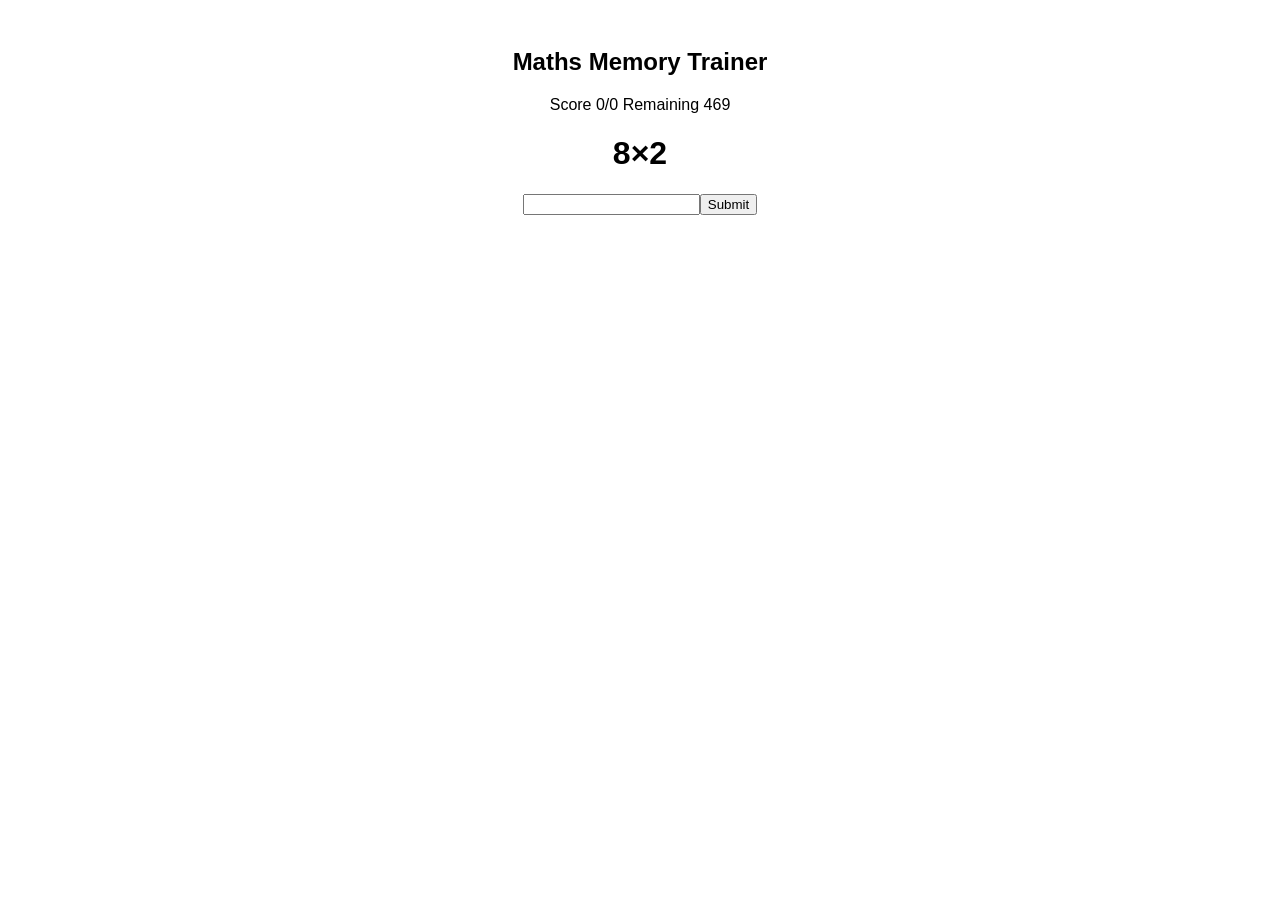
==== index.html @ 338b1287 "Added Mental Maths App" ====
<!doctype html><html><meta name=viewport content='width=device-width,initial-scale=1'><body style='font-family:Arial;text-align:center;padding:20px'><h2>Maths Memory Trainer</h2><div id=s></div><h1 id=q></h1><input id=a type=number><button onclick=c()>Submit</button><p id=m></p><script>
let d=[["18-9",9],["17-9",8],["17-8",9],["16-9",7],["16-8",8],["16-7",9],["15-9",6],["15-8",7],["15-7",8],["15-6",9],["14-9",5],["14-8",6],["14-7",7],["14-6",8],["14-5",9],["13-9",4],["13-8",5],["13-7",6],["13-6",7],["13-5",8],["13-4",9],["12-9",3],["12-8",4],["12-7",5],["12-6",6],["12-5",7],["12-4",8],["12-3",9],["11-9",2],["11-8",3],["11-7",4],["11-6",5],["11-5",6],["11-4",7],["11-3",8],["11-2",9],["10-9",1],["10-8",2],["10-7",3],["10-6",4],["10-5",5],["10-4",6],["10-3",7],["10-2",8],["10-1",9],["9-9",0],["9-8",1],["9-7",2],["9-6",3],["9-5",4],["9-4",5],["9-3",6],["9-2",7],["9-1",8],["9-0",9],["8-8",0],["8-7",1],["8-6",2],["8-5",3],["8-4",4],["8-3",5],["8-2",6],["8-1",7],["8-0",8],["7-7",0],["7-6",1],["7-5",2],["7-4",3],["7-3",4],["7-2",5],["7-1",6],["7-0",7],["6-6",0],["6-5",1],["6-4",2],["6-3",3],["6-2",4],["6-1",5],["6-0",6],["5-5",0],["5-4",1],["5-3",2],["5-2",3],["5-1",4],["5-0",5],["4-4",0],["4-3",1],["4-2",2],["4-1",3],["4-0",4],["3-3",0],["3-2",1],["3-1",2],["3-0",3],["2-2",0],["2-1",1],["2-0",2],["1-1",0],["1-0",1],["0-0",0],["0×0",0],["0×1",0],["0×2",0],["0×3",0],["0×4",0],["0×5",0],["0×6",0],["0×7",0],["0×8",0],["0×9",0],["0×10",0],["0×11",0],["0×12",0],["1×0",0],["1×1",1],["1×2",2],["1×3",3],["1×4",4],["1×5",5],["1×6",6],["1×7",7],["1×8",8],["1×9",9],["1×10",10],["1×11",11],["1×12",12],["2×0",0],["2×1",2],["2×2",4],["2×3",6],["2×4",8],["2×5",10],["2×6",12],["2×7",14],["2×8",16],["2×9",18],["2×10",20],["2×11",22],["2×12",24],["3×0",0],["3×1",3],["3×2",6],["3×3",9],["3×4",12],["3×5",15],["3×6",18],["3×7",21],["3×8",24],["3×9",27],["3×10",30],["3×11",33],["3×12",36],["4×0",0],["4×1",4],["4×2",8],["4×3",12],["4×4",16],["4×5",20],["4×6",24],["4×7",28],["4×8",32],["4×9",36],["4×10",40],["4×11",44],["4×12",48],["5×0",0],["5×1",5],["5×2",10],["5×3",15],["5×4",20],["5×5",25],["5×6",30],["5×7",35],["5×8",40],["5×9",45],["5×10",50],["5×11",55],["5×12",60],["6×0",0],["6×1",6],["6×2",12],["6×3",18],["6×4",24],["6×5",30],["6×6",36],["6×7",42],["6×8",48],["6×9",54],["6×10",60],["6×11",66],["6×12",72],["7×0",0],["7×1",7],["7×2",14],["7×3",21],["7×4",28],["7×5",35],["7×6",42],["7×7",49],["7×8",56],["7×9",63],["7×10",70],["7×11",77],["7×12",84],["8×0",0],["8×1",8],["8×2",16],["8×3",24],["8×4",32],["8×5",40],["8×6",48],["8×7",56],["8×8",64],["8×9",72],["8×10",80],["8×11",88],["8×12",96],["9×0",0],["9×1",9],["9×2",18],["9×3",27],["9×4",36],["9×5",45],["9×6",54],["9×7",63],["9×8",72],["9×9",81],["9×10",90],["9×11",99],["9×12",108],["10×0",0],["10×1",10],["10×2",20],["10×3",30],["10×4",40],["10×5",50],["10×6",60],["10×7",70],["10×8",80],["10×9",90],["10×10",100],["10×11",110],["10×12",120],["11×0",0],["11×1",11],["11×2",22],["11×3",33],["11×4",44],["11×5",55],["11×6",66],["11×7",77],["11×8",88],["11×9",99],["11×10",110],["11×11",121],["11×12",132],["12×0",0],["12×1",12],["12×2",24],["12×3",36],["12×4",48],["12×5",60],["12×6",72],["12×7",84],["12×8",96],["12×9",108],["12×10",120],["12×11",132],["12×12",144],["0+0",0],["0+0+1",1],["0+1",1],["0+1+1",2],["0+2",2],["0+2+1",3],["0+3",3],["0+3+1",4],["0+4",4],["0+4+1",5],["0+5",5],["0+5+1",6],["0+6",6],["0+6+1",7],["0+7",7],["0+7+1",8],["0+8",8],["0+8+1",9],["0+9",9],["0+9+1",10],["1+0",1],["1+0+1",2],["1+1",2],["1+1+1",3],["1+2",3],["1+2+1",4],["1+3",4],["1+3+1",5],["1+4",5],["1+4+1",6],["1+5",6],["1+5+1",7],["1+6",7],["1+6+1",8],["1+7",8],["1+7+1",9],["1+8",9],["1+8+1",10],["1+9",10],["1+9+1",11],["2+0",2],["2+0+1",3],["2+1",3],["2+1+1",4],["2+2",4],["2+2+1",5],["2+3",5],["2+3+1",6],["2+4",6],["2+4+1",7],["2+5",7],["2+5+1",8],["2+6",8],["2+6+1",9],["2+7",9],["2+7+1",10],["2+8",10],["2+8+1",11],["2+9",11],["2+9+1",12],["3+0",3],["3+0+1",4],["3+1",4],["3+1+1",5],["3+2",5],["3+2+1",6],["3+3",6],["3+3+1",7],["3+4",7],["3+4+1",8],["3+5",8],["3+5+1",9],["3+6",9],["3+6+1",10],["3+7",10],["3+7+1",11],["3+8",11],["3+8+1",12],["3+9",12],["3+9+1",13],["4+0",4],["4+0+1",5],["4+1",5],["4+1+1",6],["4+2",6],["4+2+1",7],["4+3",7],["4+3+1",8],["4+4",8],["4+4+1",9],["4+5",9],["4+5+1",10],["4+6",10],["4+6+1",11],["4+7",11],["4+7+1",12],["4+8",12],["4+8+1",13],["4+9",13],["4+9+1",14],["5+0",5],["5+0+1",6],["5+1",6],["5+1+1",7],["5+2",7],["5+2+1",8],["5+3",8],["5+3+1",9],["5+4",9],["5+4+1",10],["5+5",10],["5+5+1",11],["5+6",11],["5+6+1",12],["5+7",12],["5+7+1",13],["5+8",13],["5+8+1",14],["5+9",14],["5+9+1",15],["6+0",6],["6+0+1",7],["6+1",7],["6+1+1",8],["6+2",8],["6+2+1",9],["6+3",9],["6+3+1",10],["6+4",10],["6+4+1",11],["6+5",11],["6+5+1",12],["6+6",12],["6+6+1",13],["6+7",13],["6+7+1",14],["6+8",14],["6+8+1",15],["6+9",15],["6+9+1",16],["7+0",7],["7+0+1",8],["7+1",8],["7+1+1",9],["7+2",9],["7+2+1",10],["7+3",10],["7+3+1",11],["7+4",11],["7+4+1",12],["7+5",12],["7+5+1",13],["7+6",13],["7+6+1",14],["7+7",14],["7+7+1",15],["7+8",15],["7+8+1",16],["7+9",16],["7+9+1",17],["8+0",8],["8+0+1",9],["8+1",9],["8+1+1",10],["8+2",10],["8+2+1",11],["8+3",11],["8+3+1",12],["8+4",12],["8+4+1",13],["8+5",13],["8+5+1",14],["8+6",14],["8+6+1",15],["8+7",15],["8+7+1",16],["8+8",16],["8+8+1",17],["8+9",17],["8+9+1",18],["9+0",9],["9+0+1",10],["9+1",10],["9+1+1",11],["9+2",11],["9+2+1",12],["9+3",12],["9+3+1",13],["9+4",13],["9+4+1",14],["9+5",14],["9+5+1",15],["9+6",15],["9+6+1",16],["9+7",16],["9+7+1",17],["9+8",17],["9+8+1",18],["9+9",18],["9+9+1",19]],score=0,t=0,cur;
function n(){if(!d.length){q.innerHTML='Finished';return;}cur=d[Math.floor(Math.random()*d.length)];q.innerHTML=cur[0];a.value='';s.innerHTML='Score '+score+'/'+t+' Remaining '+d.length;m.innerHTML='';}
function c(){t++;if(+a.value===cur[1]){score++;d=d.filter(x=>x[0]!=cur[0]);m.innerHTML='Correct';}else m.innerHTML='Answer '+cur[1];setTimeout(n,500);}
n();
</script></body></html>
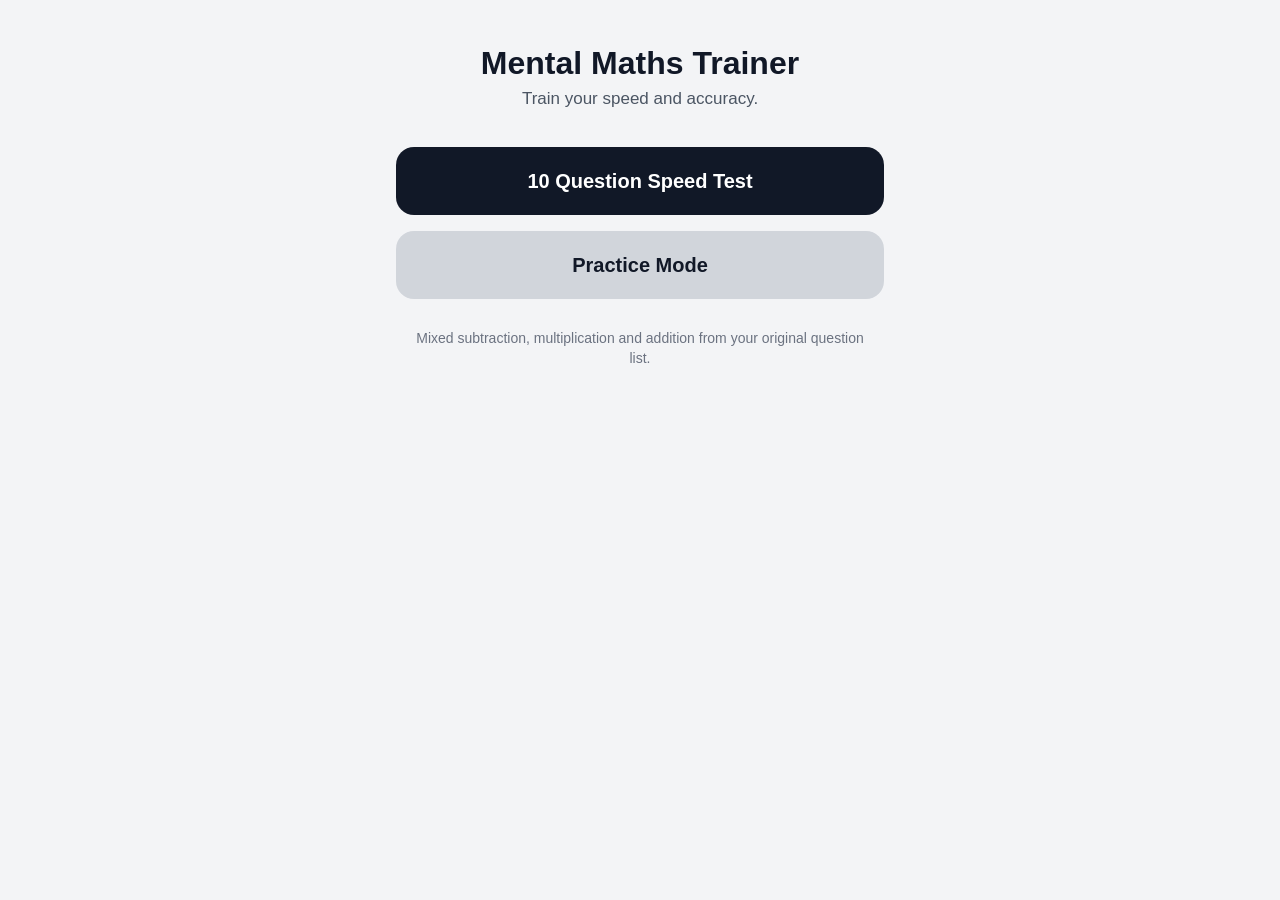
==== commit 45c01ac2: "Update index.html" ====
--- a/index.html
+++ b/index.html
@@ -1,6 +1,174 @@
-<!doctype html><html><meta name=viewport content='width=device-width,initial-scale=1'><body style='font-family:Arial;text-align:center;padding:20px'><h2>Maths Memory Trainer</h2><div id=s></div><h1 id=q></h1><input id=a type=number><button onclick=c()>Submit</button><p id=m></p><script>
-let d=[["18-9",9],["17-9",8],["17-8",9],["16-9",7],["16-8",8],["16-7",9],["15-9",6],["15-8",7],["15-7",8],["15-6",9],["14-9",5],["14-8",6],["14-7",7],["14-6",8],["14-5",9],["13-9",4],["13-8",5],["13-7",6],["13-6",7],["13-5",8],["13-4",9],["12-9",3],["12-8",4],["12-7",5],["12-6",6],["12-5",7],["12-4",8],["12-3",9],["11-9",2],["11-8",3],["11-7",4],["11-6",5],["11-5",6],["11-4",7],["11-3",8],["11-2",9],["10-9",1],["10-8",2],["10-7",3],["10-6",4],["10-5",5],["10-4",6],["10-3",7],["10-2",8],["10-1",9],["9-9",0],["9-8",1],["9-7",2],["9-6",3],["9-5",4],["9-4",5],["9-3",6],["9-2",7],["9-1",8],["9-0",9],["8-8",0],["8-7",1],["8-6",2],["8-5",3],["8-4",4],["8-3",5],["8-2",6],["8-1",7],["8-0",8],["7-7",0],["7-6",1],["7-5",2],["7-4",3],["7-3",4],["7-2",5],["7-1",6],["7-0",7],["6-6",0],["6-5",1],["6-4",2],["6-3",3],["6-2",4],["6-1",5],["6-0",6],["5-5",0],["5-4",1],["5-3",2],["5-2",3],["5-1",4],["5-0",5],["4-4",0],["4-3",1],["4-2",2],["4-1",3],["4-0",4],["3-3",0],["3-2",1],["3-1",2],["3-0",3],["2-2",0],["2-1",1],["2-0",2],["1-1",0],["1-0",1],["0-0",0],["0×0",0],["0×1",0],["0×2",0],["0×3",0],["0×4",0],["0×5",0],["0×6",0],["0×7",0],["0×8",0],["0×9",0],["0×10",0],["0×11",0],["0×12",0],["1×0",0],["1×1",1],["1×2",2],["1×3",3],["1×4",4],["1×5",5],["1×6",6],["1×7",7],["1×8",8],["1×9",9],["1×10",10],["1×11",11],["1×12",12],["2×0",0],["2×1",2],["2×2",4],["2×3",6],["2×4",8],["2×5",10],["2×6",12],["2×7",14],["2×8",16],["2×9",18],["2×10",20],["2×11",22],["2×12",24],["3×0",0],["3×1",3],["3×2",6],["3×3",9],["3×4",12],["3×5",15],["3×6",18],["3×7",21],["3×8",24],["3×9",27],["3×10",30],["3×11",33],["3×12",36],["4×0",0],["4×1",4],["4×2",8],["4×3",12],["4×4",16],["4×5",20],["4×6",24],["4×7",28],["4×8",32],["4×9",36],["4×10",40],["4×11",44],["4×12",48],["5×0",0],["5×1",5],["5×2",10],["5×3",15],["5×4",20],["5×5",25],["5×6",30],["5×7",35],["5×8",40],["5×9",45],["5×10",50],["5×11",55],["5×12",60],["6×0",0],["6×1",6],["6×2",12],["6×3",18],["6×4",24],["6×5",30],["6×6",36],["6×7",42],["6×8",48],["6×9",54],["6×10",60],["6×11",66],["6×12",72],["7×0",0],["7×1",7],["7×2",14],["7×3",21],["7×4",28],["7×5",35],["7×6",42],["7×7",49],["7×8",56],["7×9",63],["7×10",70],["7×11",77],["7×12",84],["8×0",0],["8×1",8],["8×2",16],["8×3",24],["8×4",32],["8×5",40],["8×6",48],["8×7",56],["8×8",64],["8×9",72],["8×10",80],["8×11",88],["8×12",96],["9×0",0],["9×1",9],["9×2",18],["9×3",27],["9×4",36],["9×5",45],["9×6",54],["9×7",63],["9×8",72],["9×9",81],["9×10",90],["9×11",99],["9×12",108],["10×0",0],["10×1",10],["10×2",20],["10×3",30],["10×4",40],["10×5",50],["10×6",60],["10×7",70],["10×8",80],["10×9",90],["10×10",100],["10×11",110],["10×12",120],["11×0",0],["11×1",11],["11×2",22],["11×3",33],["11×4",44],["11×5",55],["11×6",66],["11×7",77],["11×8",88],["11×9",99],["11×10",110],["11×11",121],["11×12",132],["12×0",0],["12×1",12],["12×2",24],["12×3",36],["12×4",48],["12×5",60],["12×6",72],["12×7",84],["12×8",96],["12×9",108],["12×10",120],["12×11",132],["12×12",144],["0+0",0],["0+0+1",1],["0+1",1],["0+1+1",2],["0+2",2],["0+2+1",3],["0+3",3],["0+3+1",4],["0+4",4],["0+4+1",5],["0+5",5],["0+5+1",6],["0+6",6],["0+6+1",7],["0+7",7],["0+7+1",8],["0+8",8],["0+8+1",9],["0+9",9],["0+9+1",10],["1+0",1],["1+0+1",2],["1+1",2],["1+1+1",3],["1+2",3],["1+2+1",4],["1+3",4],["1+3+1",5],["1+4",5],["1+4+1",6],["1+5",6],["1+5+1",7],["1+6",7],["1+6+1",8],["1+7",8],["1+7+1",9],["1+8",9],["1+8+1",10],["1+9",10],["1+9+1",11],["2+0",2],["2+0+1",3],["2+1",3],["2+1+1",4],["2+2",4],["2+2+1",5],["2+3",5],["2+3+1",6],["2+4",6],["2+4+1",7],["2+5",7],["2+5+1",8],["2+6",8],["2+6+1",9],["2+7",9],["2+7+1",10],["2+8",10],["2+8+1",11],["2+9",11],["2+9+1",12],["3+0",3],["3+0+1",4],["3+1",4],["3+1+1",5],["3+2",5],["3+2+1",6],["3+3",6],["3+3+1",7],["3+4",7],["3+4+1",8],["3+5",8],["3+5+1",9],["3+6",9],["3+6+1",10],["3+7",10],["3+7+1",11],["3+8",11],["3+8+1",12],["3+9",12],["3+9+1",13],["4+0",4],["4+0+1",5],["4+1",5],["4+1+1",6],["4+2",6],["4+2+1",7],["4+3",7],["4+3+1",8],["4+4",8],["4+4+1",9],["4+5",9],["4+5+1",10],["4+6",10],["4+6+1",11],["4+7",11],["4+7+1",12],["4+8",12],["4+8+1",13],["4+9",13],["4+9+1",14],["5+0",5],["5+0+1",6],["5+1",6],["5+1+1",7],["5+2",7],["5+2+1",8],["5+3",8],["5+3+1",9],["5+4",9],["5+4+1",10],["5+5",10],["5+5+1",11],["5+6",11],["5+6+1",12],["5+7",12],["5+7+1",13],["5+8",13],["5+8+1",14],["5+9",14],["5+9+1",15],["6+0",6],["6+0+1",7],["6+1",7],["6+1+1",8],["6+2",8],["6+2+1",9],["6+3",9],["6+3+1",10],["6+4",10],["6+4+1",11],["6+5",11],["6+5+1",12],["6+6",12],["6+6+1",13],["6+7",13],["6+7+1",14],["6+8",14],["6+8+1",15],["6+9",15],["6+9+1",16],["7+0",7],["7+0+1",8],["7+1",8],["7+1+1",9],["7+2",9],["7+2+1",10],["7+3",10],["7+3+1",11],["7+4",11],["7+4+1",12],["7+5",12],["7+5+1",13],["7+6",13],["7+6+1",14],["7+7",14],["7+7+1",15],["7+8",15],["7+8+1",16],["7+9",16],["7+9+1",17],["8+0",8],["8+0+1",9],["8+1",9],["8+1+1",10],["8+2",10],["8+2+1",11],["8+3",11],["8+3+1",12],["8+4",12],["8+4+1",13],["8+5",13],["8+5+1",14],["8+6",14],["8+6+1",15],["8+7",15],["8+7+1",16],["8+8",16],["8+8+1",17],["8+9",17],["8+9+1",18],["9+0",9],["9+0+1",10],["9+1",10],["9+1+1",11],["9+2",11],["9+2+1",12],["9+3",12],["9+3+1",13],["9+4",13],["9+4+1",14],["9+5",14],["9+5+1",15],["9+6",15],["9+6+1",16],["9+7",16],["9+7+1",17],["9+8",17],["9+8+1",18],["9+9",18],["9+9+1",19]],score=0,t=0,cur;
-function n(){if(!d.length){q.innerHTML='Finished';return;}cur=d[Math.floor(Math.random()*d.length)];q.innerHTML=cur[0];a.value='';s.innerHTML='Score '+score+'/'+t+' Remaining '+d.length;m.innerHTML='';}
-function c(){t++;if(+a.value===cur[1]){score++;d=d.filter(x=>x[0]!=cur[0]);m.innerHTML='Correct';}else m.innerHTML='Answer '+cur[1];setTimeout(n,500);}
-n();
-</script></body></html>
+<!doctype html>
+<html lang="en">
+<head>
+  <meta charset="utf-8">
+  <meta name="viewport" content="width=device-width,initial-scale=1,viewport-fit=cover">
+  <meta name="theme-color" content="#111827">
+  <title>Mental Maths Trainer</title>
+  <link rel="stylesheet" href="style.css">
+</head>
+
+<body>
+
+<main class="app">
+
+<section id="home" class="screen">
+
+<h1>Mental Maths Trainer</h1>
+
+<p class="subtitle">
+Train your speed and accuracy.
+</p>
+
+<button class="menu-btn" id="speedBtn">
+10 Question Speed Test
+</button>
+
+<button class="menu-btn secondary" id="practiceBtn">
+Practice Mode
+</button>
+
+<p class="small">
+Mixed subtraction, multiplication and addition from your original question list.
+</p>
+
+</section>
+
+
+<section id="game" class="screen hidden">
+
+<div class="topbar">
+
+<button class="back-btn" id="backBtn">
+←
+</button>
+
+<div id="progress">
+Question 1 / 10
+</div>
+
+<div id="timer">
+0.00s
+</div>
+
+</div>
+
+
+<div class="scoreline">
+
+<span id="score">
+Correct: 0
+</span>
+
+<span id="accuracy">
+Accuracy: 0%
+</span>
+
+</div>
+
+
+<div class="question-card">
+
+<div id="question">
+18 − 9
+</div>
+
+<div id="answerDisplay">
+&nbsp;
+</div>
+
+</div>
+
+
+<div class="keypad">
+
+<button class="key" data-key="1">1</button>
+<button class="key" data-key="2">2</button>
+<button class="key" data-key="3">3</button>
+
+<button class="key" data-key="4">4</button>
+<button class="key" data-key="5">5</button>
+<button class="key" data-key="6">6</button>
+
+<button class="key" data-key="7">7</button>
+<button class="key" data-key="8">8</button>
+<button class="key" data-key="9">9</button>
+
+<button class="key action" data-key="clear">
+⌫
+</button>
+
+<button class="key" data-key="0">
+0
+</button>
+
+<button class="key action" data-key="clearAll">
+C
+</button>
+
+</div>
+
+
+<button id="submitBtn" class="submit-btn">
+SUBMIT
+</button>
+
+<p id="feedback" class="feedback">
+&nbsp;
+</p>
+
+</section>
+
+
+<section id="results" class="screen hidden">
+
+<h1 id="resultTitle">
+Finished!
+</h1>
+
+
+<div class="result-card">
+
+<div class="result-big" id="resultScore">
+0 / 10
+</div>
+
+<div class="result-row">
+<span>Correct</span>
+<strong id="resultCorrect">0</strong>
+</div>
+
+<div class="result-row">
+<span>Incorrect</span>
+<strong id="resultWrong">0</strong>
+</div>
+
+<div class="result-row">
+<span>Total time</span>
+<strong id="resultTime">0.00 s</strong>
+</div>
+
+<div class="result-row">
+<span>Average</span>
+<strong id="resultAverage">0.00 s</strong>
+</div>
+
+</div>
+
+
+<button class="menu-btn" id="againBtn">
+Try Again
+</button>
+
+<button class="menu-btn secondary" id="homeBtn">
+Home
+</button>
+
+</section>
+
+</main>
+
+<script src="script.js"></script>
+
+</body>
+</html>
--- a/style.css
+++ b/style.css
@@ -0,0 +1,39 @@
+*{box-sizing:border-box}
+:root{font-family:-apple-system,BlinkMacSystemFont,"Segoe UI",Arial,sans-serif;color:#111827;background:#f3f4f6}
+html,body{margin:0;min-height:100%;background:#f3f4f6}
+body{min-height:100vh;min-height:100svh}
+button{font:inherit;-webkit-tap-highlight-color:transparent;touch-action:manipulation}
+.app{width:100%;max-width:520px;margin:0 auto;padding:18px 16px calc(22px + env(safe-area-inset-bottom));min-height:100vh;min-height:100svh}
+.screen{min-height:calc(100vh - 40px);min-height:calc(100svh - 40px);display:flex;flex-direction:column}
+.hidden{display:none!important}
+h1{font-size:32px;line-height:1.1;text-align:center;margin:28px 0 8px}
+.subtitle{text-align:center;font-size:17px;margin:0 0 30px;color:#4b5563}
+.small{text-align:center;color:#6b7280;font-size:14px;line-height:1.4;margin:22px 10px}
+.menu-btn{width:100%;border:0;border-radius:18px;padding:20px 16px;margin:8px 0;background:#111827;color:white;font-weight:800;font-size:20px;min-height:68px}
+.menu-btn.secondary{background:#d1d5db;color:#111827}
+.topbar{display:grid;grid-template-columns:54px 1fr 80px;align-items:center;gap:8px;margin:4px 0 10px;font-weight:800}
+#progress{text-align:center;font-size:16px}
+#timer{text-align:right;font-variant-numeric:tabular-nums}
+.back-btn{width:50px;height:50px;border:0;border-radius:15px;background:#e5e7eb;font-size:25px;font-weight:700}
+.scoreline{display:flex;justify-content:space-between;font-size:14px;color:#4b5563;margin:0 4px 8px}
+.question-card{background:white;border-radius:22px;padding:18px 14px;margin:0 0 14px;box-shadow:0 2px 10px rgba(0,0,0,.07)}
+#question{text-align:center;font-size:52px;font-weight:900;line-height:1.1;letter-spacing:.5px}
+#answerDisplay{height:48px;margin-top:10px;border-radius:12px;background:#f3f4f6;text-align:center;font-size:34px;font-weight:800;padding:4px 8px;overflow:hidden}
+.keypad{display:grid;grid-template-columns:repeat(3,1fr);gap:10px}
+.key{border:0;border-radius:18px;background:white;min-height:70px;font-size:30px;font-weight:850;box-shadow:0 2px 8px rgba(0,0,0,.08)}
+.key:active,.submit-btn:active,.menu-btn:active{transform:scale(.97)}
+.key.action{background:#e5e7eb;font-size:24px}
+.submit-btn{width:100%;min-height:72px;border:0;border-radius:18px;background:#111827;color:#fff;font-size:23px;font-weight:900;margin-top:12px;box-shadow:0 3px 10px rgba(0,0,0,.12)}
+.feedback{text-align:center;font-weight:800;min-height:24px;margin:8px 0 0}
+.result-card{background:white;border-radius:22px;padding:20px;margin:14px 0 18px;box-shadow:0 2px 10px rgba(0,0,0,.07)}
+.result-big{text-align:center;font-size:46px;font-weight:950;margin:4px 0 18px}
+.result-row{display:flex;justify-content:space-between;padding:12px 2px;border-top:1px solid #e5e7eb;font-size:18px}
+.result-row strong{font-variant-numeric:tabular-nums}
+@media (max-height:700px){
+  .app{padding-top:10px}
+  h1{margin-top:12px}
+  .key{min-height:58px}
+  #question{font-size:44px}
+  #answerDisplay{height:42px;font-size:30px}
+  .submit-btn{min-height:62px}
+}
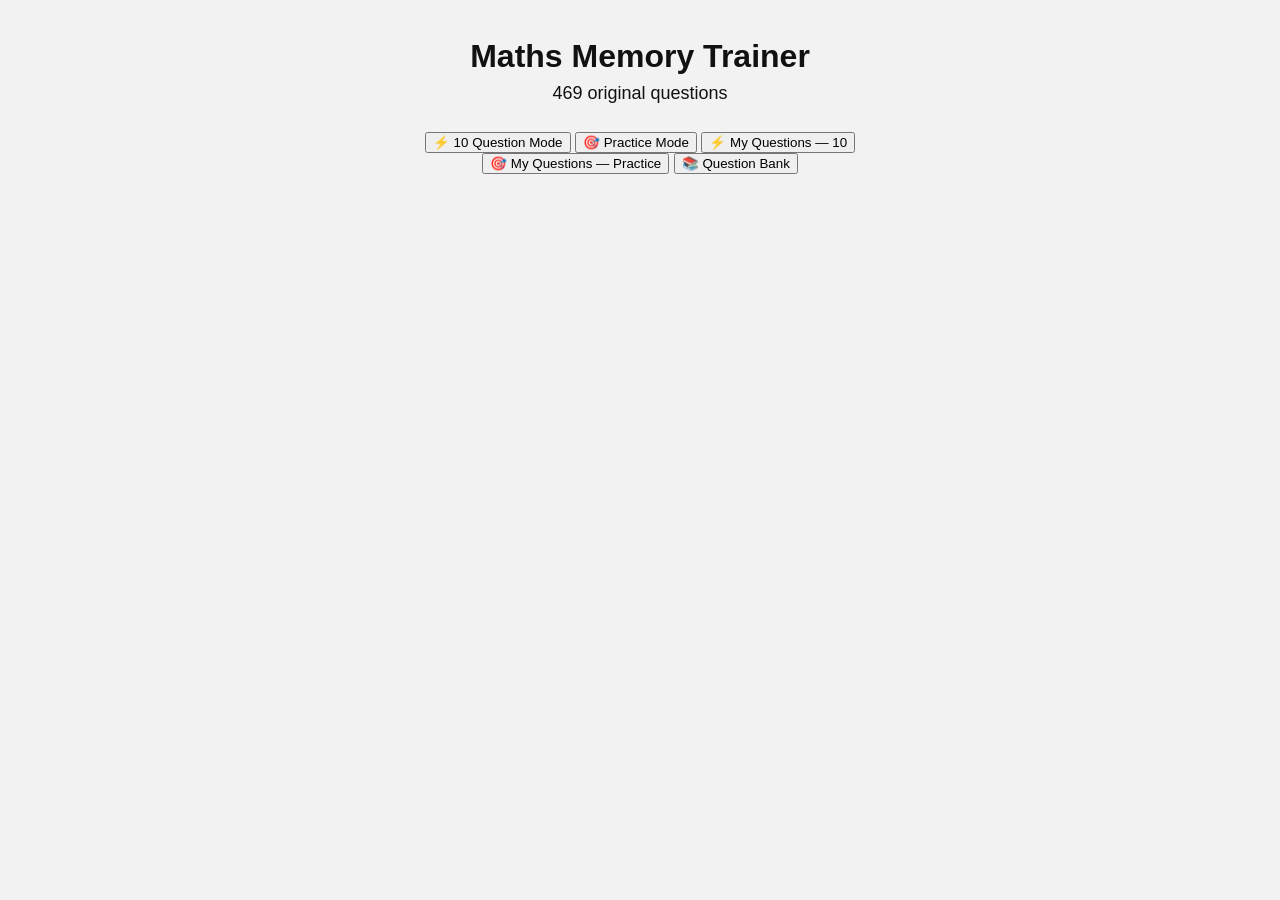
==== commit 0db896b2: "Update index.html" ====
--- a/index.html
+++ b/index.html
@@ -1,87 +1,43 @@
 <!doctype html>
 <html lang="en">
 <head>
-  <meta charset="utf-8">
-  <meta name="viewport" content="width=device-width,initial-scale=1,viewport-fit=cover">
-  <meta name="theme-color" content="#111827">
-  <title>Mental Maths Trainer</title>
-  <link rel="stylesheet" href="style.css">
+<meta charset="utf-8">
+<meta name="viewport" content="width=device-width,initial-scale=1,viewport-fit=cover">
+<meta name="apple-mobile-web-app-capable" content="yes">
+<title>Maths Memory Trainer</title>
+<link rel="stylesheet" href="style.css">
 </head>
-
 <body>
-
 <main class="app">
 
-<section id="home" class="screen">
+<section id="home">
+<h1>Maths Memory Trainer</h1>
+<p class="subtitle">469 original questions</p>
 
-<h1>Mental Maths Trainer</h1>
-
-<p class="subtitle">
-Train your speed and accuracy.
-</p>
-
-<button class="menu-btn" id="speedBtn">
-10 Question Speed Test
-</button>
-
-<button class="menu-btn secondary" id="practiceBtn">
-Practice Mode
-</button>
-
-<p class="small">
-Mixed subtraction, multiplication and addition from your original question list.
-</p>
-
+<button id="speedBtn" class="primary">⚡ 10 Question Mode</button>
+<button id="practiceBtn" class="primary">🎯 Practice Mode</button>
+<button id="customSpeedBtn" class="secondary">⚡ My Questions — 10</button>
+<button id="customPracticeBtn" class="secondary">🎯 My Questions — Practice</button>
+<button id="bankBtn" class="secondary">📚 Question Bank</button>
 </section>
 
+<section id="game" class="hidden">
+<button id="backBtn" class="back">← Home</button>
 
-<section id="game" class="screen hidden">
-
-<div class="topbar">
-
-<button class="back-btn" id="backBtn">
-←
-</button>
-
-<div id="progress">
-Question 1 / 10
+<div class="stats">
+<span id="progress"></span>
+<span id="timer">0.00s</span>
 </div>
 
-<div id="timer">
-0.00s
-</div>
+<div id="best" class="best"></div>
 
-</div>
+<h2 id="question"></h2>
 
+<div id="answerDisplay" class="answer-display">&nbsp;</div>
 
-<div class="scoreline">
-
-<span id="score">
-Correct: 0
-</span>
-
-<span id="accuracy">
-Accuracy: 0%
-</span>
-
-</div>
-
-
-<div class="question-card">
-
-<div id="question">
-18 − 9
-</div>
-
-<div id="answerDisplay">
-&nbsp;
-</div>
-
-</div>
-
+<div id="feedback" class="feedback">&nbsp;</div>
 
 <div class="keypad">
-
 <button class="key" data-key="1">1</button>
 <button class="key" data-key="2">2</button>
 <button class="key" data-key="3">3</button>
@@ -94,81 +50,51 @@
 <button class="key" data-key="8">8</button>
 <button class="key" data-key="9">9</button>
 
-<button class="key action" data-key="clear">
-⌫
-</button>
-
-<button class="key" data-key="0">
-0
-</button>
-
-<button class="key action" data-key="clearAll">
-C
-</button>
-
+<button class="key action" data-key="clear">⌫</button>
+<button class="key" data-key="0">0</button>
+<button class="key action" data-key="clearAll">C</button>
 </div>
 
-
-<button id="submitBtn" class="submit-btn">
-SUBMIT
-</button>
-
-<p id="feedback" class="feedback">
-&nbsp;
-</p>
-
+<button id="submitBtn" class="submit">SUBMIT</button>
 </section>
 
+<section id="results" class="hidden">
+<h2 id="resultTitle"></h2>
 
-<section id="results" class="screen hidden">
+<div id="resultScore" class="big-result"></div>
 
-<h1 id="resultTitle">
-Finished!
-</h1>
+<p>Time: <strong id="resultTime"></strong></p>
 
+<p id="resultBest" class="best"></p>
 
-<div class="result-card">
+<div id="mistakes"></div>
 
-<div class="result-big" id="resultScore">
-0 / 10
+<button id="againBtn" class="primary">Play Again</button>
+<button id="homeBtn" class="secondary">Home</button>
+</section>
+
+<section id="bankView" class="hidden">
+<button id="backBankBtn" class="back">← Home</button>
+
+<h2>Question Bank</h2>
+
+<p id="bankCount"></p>
+
+<div class="add-card">
+<h3>Add Your Own Question</h3>
+
+<input id="customQuestion" placeholder="Example: 25-7">
+
+<input id="customAnswer" inputmode="numeric" placeholder="Correct answer">
+
+<button id="addBtn" class="submit small-submit">Add Question</button>
 </div>
 
-<div class="result-row">
-<span>Correct</span>
-<strong id="resultCorrect">0</strong>
-</div>
-
-<div class="result-row">
-<span>Incorrect</span>
-<strong id="resultWrong">0</strong>
-</div>
-
-<div class="result-row">
-<span>Total time</span>
-<strong id="resultTime">0.00 s</strong>
-</div>
-
-<div class="result-row">
-<span>Average</span>
-<strong id="resultAverage">0.00 s</strong>
-</div>
-
-</div>
-
-
-<button class="menu-btn" id="againBtn">
-Try Again
-</button>
-
-<button class="menu-btn secondary" id="homeBtn">
-Home
-</button>
-
+<div id="questionList"></div>
 </section>
 
 </main>
 
 <script src="script.js"></script>
-
 </body>
 </html>
--- a/style.css
+++ b/style.css
@@ -1,39 +1,236 @@
-*{box-sizing:border-box}
-:root{font-family:-apple-system,BlinkMacSystemFont,"Segoe UI",Arial,sans-serif;color:#111827;background:#f3f4f6}
-html,body{margin:0;min-height:100%;background:#f3f4f6}
-body{min-height:100vh;min-height:100svh}
-button{font:inherit;-webkit-tap-highlight-color:transparent;touch-action:manipulation}
-.app{width:100%;max-width:520px;margin:0 auto;padding:18px 16px calc(22px + env(safe-area-inset-bottom));min-height:100vh;min-height:100svh}
-.screen{min-height:calc(100vh - 40px);min-height:calc(100svh - 40px);display:flex;flex-direction:column}
-.hidden{display:none!important}
-h1{font-size:32px;line-height:1.1;text-align:center;margin:28px 0 8px}
-.subtitle{text-align:center;font-size:17px;margin:0 0 30px;color:#4b5563}
-.small{text-align:center;color:#6b7280;font-size:14px;line-height:1.4;margin:22px 10px}
-.menu-btn{width:100%;border:0;border-radius:18px;padding:20px 16px;margin:8px 0;background:#111827;color:white;font-weight:800;font-size:20px;min-height:68px}
-.menu-btn.secondary{background:#d1d5db;color:#111827}
-.topbar{display:grid;grid-template-columns:54px 1fr 80px;align-items:center;gap:8px;margin:4px 0 10px;font-weight:800}
-#progress{text-align:center;font-size:16px}
-#timer{text-align:right;font-variant-numeric:tabular-nums}
-.back-btn{width:50px;height:50px;border:0;border-radius:15px;background:#e5e7eb;font-size:25px;font-weight:700}
-.scoreline{display:flex;justify-content:space-between;font-size:14px;color:#4b5563;margin:0 4px 8px}
-.question-card{background:white;border-radius:22px;padding:18px 14px;margin:0 0 14px;box-shadow:0 2px 10px rgba(0,0,0,.07)}
-#question{text-align:center;font-size:52px;font-weight:900;line-height:1.1;letter-spacing:.5px}
-#answerDisplay{height:48px;margin-top:10px;border-radius:12px;background:#f3f4f6;text-align:center;font-size:34px;font-weight:800;padding:4px 8px;overflow:hidden}
-.keypad{display:grid;grid-template-columns:repeat(3,1fr);gap:10px}
-.key{border:0;border-radius:18px;background:white;min-height:70px;font-size:30px;font-weight:850;box-shadow:0 2px 8px rgba(0,0,0,.08)}
-.key:active,.submit-btn:active,.menu-btn:active{transform:scale(.97)}
-.key.action{background:#e5e7eb;font-size:24px}
-.submit-btn{width:100%;min-height:72px;border:0;border-radius:18px;background:#111827;color:#fff;font-size:23px;font-weight:900;margin-top:12px;box-shadow:0 3px 10px rgba(0,0,0,.12)}
-.feedback{text-align:center;font-weight:800;min-height:24px;margin:8px 0 0}
-.result-card{background:white;border-radius:22px;padding:20px;margin:14px 0 18px;box-shadow:0 2px 10px rgba(0,0,0,.07)}
-.result-big{text-align:center;font-size:46px;font-weight:950;margin:4px 0 18px}
-.result-row{display:flex;justify-content:space-between;padding:12px 2px;border-top:1px solid #e5e7eb;font-size:18px}
-.result-row strong{font-variant-numeric:tabular-nums}
-@media (max-height:700px){
-  .app{padding-top:10px}
-  h1{margin-top:12px}
-  .key{min-height:58px}
-  #question{font-size:44px}
-  #answerDisplay{height:42px;font-size:30px}
-  .submit-btn{min-height:62px}
-}
+* {
+  box-sizing: border-box;
+  -webkit-tap-highlight-color: transparent;
+}
+
+html,
+body {
+  margin: 0;
+  padding: 0;
+  min-height: 100%;
+}
+
+body {
+  font-family: Arial, sans-serif;
+  background: #f2f2f2;
+  color: #111;
+  text-align: center;
+  touch-action: manipulation;
+  user-select: none;
+  -webkit-user-select: none;
+}
+
+.app {
+  width: 100%;
+  max-width: 520px;
+  min-height: 100vh;
+  margin: 0 auto;
+  padding: 20px 14px 28px;
+}
+
+.screen {
+  width: 100%;
+}
+
+.hidden {
+  display: none !important;
+}
+
+
+/* HOME */
+
+h1 {
+  font-size: 32px;
+  margin: 18px 0 8px;
+}
+
+.subtitle {
+  font-size: 18px;
+  margin: 0 0 28px;
+}
+
+.small {
+  font-size: 14px;
+  line-height: 1.5;
+  margin: 24px 15px;
+}
+
+
+/* MENU */
+
+.menu-btn {
+  width: 100%;
+  min-height: 72px;
+  margin: 12px 0;
+  padding: 15px;
+  border: 0;
+  border-radius: 16px;
+  background: #111827;
+  color: white;
+  font-size: 21px;
+  font-weight: 800;
+  touch-action: manipulation;
+}
+
+.menu-btn.secondary {
+  background: #555;
+}
+
+
+/* TOP BAR */
+
+.topbar {
+  display: grid;
+  grid-template-columns: 55px 1fr 80px;
+  align-items: center;
+  gap: 8px;
+  margin-bottom: 12px;
+}
+
+.back-btn {
+  width: 55px;
+  height: 50px;
+  border: 0;
+  border-radius: 12px;
+  background: #ddd;
+  font-size: 28px;
+  font-weight: 700;
+  touch-action: manipulation;
+}
+
+#progress {
+  font-size: 17px;
+  font-weight: 700;
+}
+
+#timer {
+  font-size: 17px;
+  font-weight: 800;
+  text-align: right;
+}
+
+
+/* SCORE */
+
+.scoreline {
+  display: flex;
+  justify-content: space-between;
+  align-items: center;
+  gap: 10px;
+  min-height: 30px;
+  margin-bottom: 10px;
+  font-size: 15px;
+  font-weight: 700;
+}
+
+
+/* QUESTION */
+
+.question-card {
+  background: white;
+  border-radius: 18px;
+  padding: 18px 12px;
+  margin-bottom: 14px;
+}
+
+#question {
+  font-size: 42px;
+  font-weight: 900;
+  min-height: 50px;
+}
+
+#answerDisplay {
+  margin-top: 8px;
+  min-height: 34px;
+  font-size: 29px;
+  font-weight: 800;
+}
+
+
+/* KEYPAD */
+
+.keypad {
+  display: grid;
+  grid-template-columns: repeat(3, 1fr);
+  gap: 9px;
+  width: 100%;
+  margin: 0 auto;
+}
+
+.key {
+  width: 100%;
+  height: 68px;
+  border: 0;
+  border-radius: 15px;
+  background: white;
+  box-shadow: 0 2px 5px rgba(0, 0, 0, 0.12);
+  font-size: 30px;
+  font-weight: 800;
+  touch-action: manipulation;
+  user-select: none;
+  -webkit-user-select: none;
+}
+
+.key.action {
+  background: #ddd;
+  font-size: 25px;
+}
+
+
+/* SUBMIT — KEEP THIS BIG */
+
+.submit-btn {
+  display: block;
+  width: 100%;
+  height: 125px;
+  margin: 14px auto 8px;
+  border: 0;
+  border-radius: 20px;
+  background: #111827;
+  color: white;
+  font-size: 30px;
+  font-weight: 900;
+  letter-spacing: 1px;
+  box-shadow: 0 3px 7px rgba(0, 0, 0, 0.16);
+  touch-action: manipulation;
+  user-select: none;
+  -webkit-user-select: none;
+}
+
+
+/* FEEDBACK */
+
+.feedback {
+  min-height: 26px;
+  margin: 8px 0 0;
+  font-size: 18px;
+  font-weight: 800;
+}
+
+
+/* RESULTS */
+
+.result-card {
+  background: white;
+  border-radius: 18px;
+  padding: 22px 18px;
+  margin: 20px 0;
+}
+
+.result-big {
+  font-size: 34px;
+  font-weight: 900;
+  margin-bottom: 18px;
+}
+
+.result-row {
+  display: flex;
+  justify-content: space-between;
+  padding: 12px 0;
+  border-bottom: 1px solid #ddd;
+  font-size: 18px;
+}
+
+.result-row:last-child {
+  border-bottom: 0;
+}
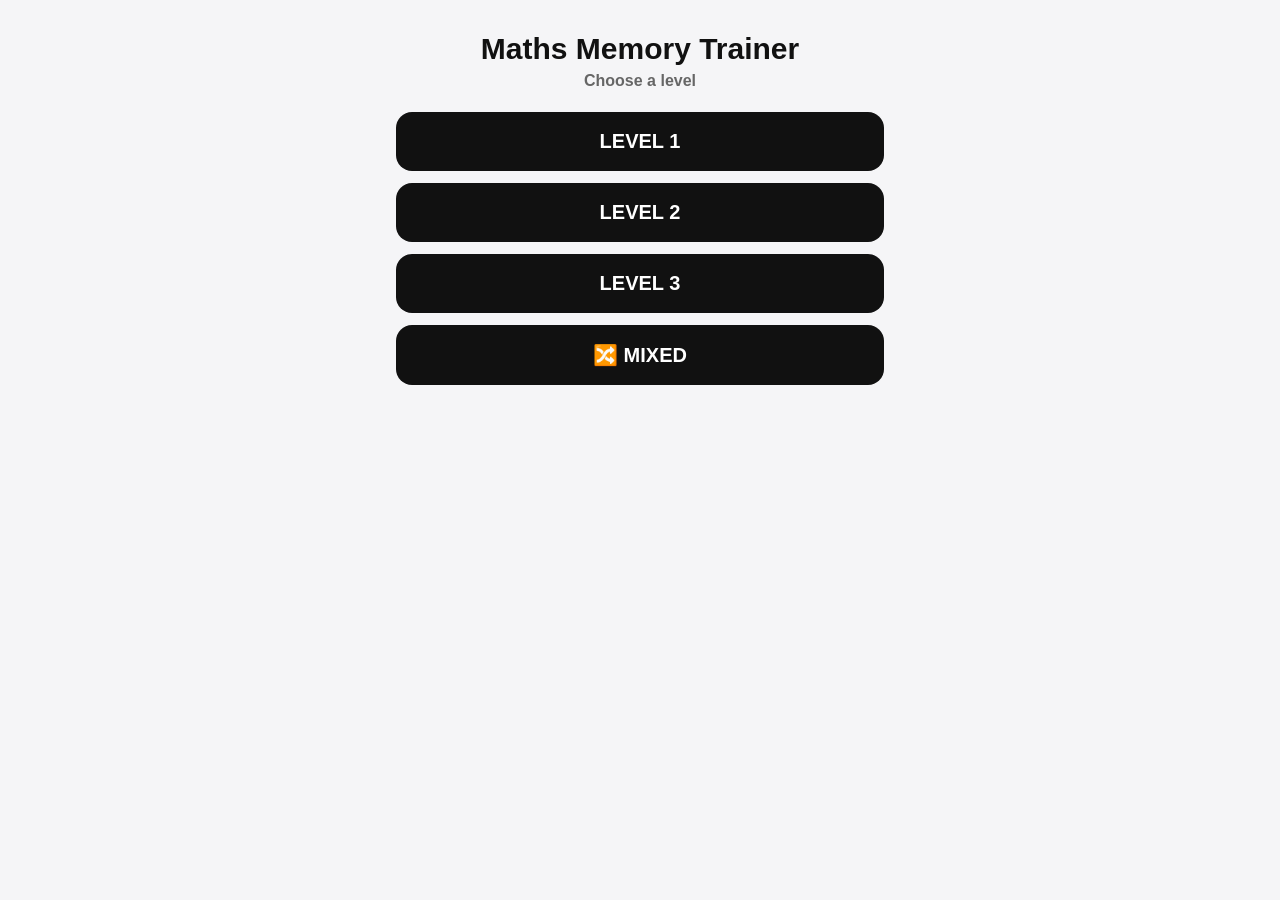
==== commit 0f6a4de4: "Update index.html" ====
--- a/index.html
+++ b/index.html
@@ -1,100 +1,324 @@
 <!doctype html>
 <html lang="en">
+
 <head>
+
 <meta charset="utf-8">
-<meta name="viewport" content="width=device-width,initial-scale=1,viewport-fit=cover">
-<meta name="apple-mobile-web-app-capable" content="yes">
+
+<meta
+  name="viewport"
+  content="width=device-width,initial-scale=1,viewport-fit=cover"
+>
+
+<meta
+  name="apple-mobile-web-app-capable"
+  content="yes"
+>
+
 <title>Maths Memory Trainer</title>
-<link rel="stylesheet" href="style.css">
+
+<link
+  rel="stylesheet"
+  href="style.css"
+>
+
 </head>
+
+
 <body>
+
 <main class="app">
 
+
+<!-- ======================================
+     HOME
+====================================== -->
+
 <section id="home">
+
 <h1>Maths Memory Trainer</h1>
-<p class="subtitle">469 original questions</p>
-
-<button id="speedBtn" class="primary">⚡ 10 Question Mode</button>
-<button id="practiceBtn" class="primary">🎯 Practice Mode</button>
-<button id="customSpeedBtn" class="secondary">⚡ My Questions — 10</button>
-<button id="customPracticeBtn" class="secondary">🎯 My Questions — Practice</button>
-<button id="bankBtn" class="secondary">📚 Question Bank</button>
+
+<p class="subtitle">
+Choose a level
+</p>
+
+
+<!-- LEVEL 1 -->
+
+<button
+  id="speedBtn"
+  class="primary"
+>
+LEVEL 1
+</button>
+
+
+<!-- LEVEL 2+ / LEVEL MANAGER -->
+
+<button
+  id="customSpeedBtn"
+  class="primary"
+>
+LEVEL 2
+</button>
+
+
+<button
+  id="customPracticeBtn"
+  class="primary"
+>
+LEVEL 3
+</button>
+
+
+<button
+  id="bankBtn"
+  class="primary"
+>
+🔀 MIXED
+</button>
+
 </section>
 
+
+
+<!-- ======================================
+     GAME
+====================================== -->
+
 <section id="game" class="hidden">
-<button id="backBtn" class="back">← Home</button>
+
+<button
+  id="backBtn"
+  class="back"
+>
+← Levels
+</button>
+
 
 <div class="stats">
+
 <span id="progress"></span>
-<span id="timer">0.00s</span>
+
+<span id="timer">
+0.00s
+</span>
+
 </div>
 
-<div id="best" class="best"></div>
+
+<div
+  id="best"
+  class="best"
+></div>
+
 
 <h2 id="question"></h2>
 
-<div id="answerDisplay" class="answer-display">&nbsp;</div>
-
-<div id="feedback" class="feedback">&nbsp;</div>
+
+<div
+  id="answerDisplay"
+  class="answer-display"
+>
+&nbsp;
+</div>
+
+
+<div
+  id="feedback"
+  class="feedback"
+>
+&nbsp;
+</div>
+
 
 <div class="keypad">
-<button class="key" data-key="1">1</button>
-<button class="key" data-key="2">2</button>
-<button class="key" data-key="3">3</button>
-
-<button class="key" data-key="4">4</button>
-<button class="key" data-key="5">5</button>
-<button class="key" data-key="6">6</button>
-
-<button class="key" data-key="7">7</button>
-<button class="key" data-key="8">8</button>
-<button class="key" data-key="9">9</button>
-
-<button class="key action" data-key="clear">⌫</button>
-<button class="key" data-key="0">0</button>
-<button class="key action" data-key="clearAll">C</button>
+
+<button
+  class="key"
+  data-key="1"
+>
+1
+</button>
+
+<button
+  class="key"
+  data-key="2"
+>
+2
+</button>
+
+<button
+  class="key"
+  data-key="3"
+>
+3
+</button>
+
+
+<button
+  class="key"
+  data-key="4"
+>
+4
+</button>
+
+<button
+  class="key"
+  data-key="5"
+>
+5
+</button>
+
+<button
+  class="key"
+  data-key="6"
+>
+6
+</button>
+
+
+<button
+  class="key"
+  data-key="7"
+>
+7
+</button>
+
+<button
+  class="key"
+  data-key="8"
+>
+8
+</button>
+
+<button
+  class="key"
+  data-key="9"
+>
+9
+</button>
+
+
+<button
+  class="key action"
+  data-key="clear"
+>
+⌫
+</button>
+
+<button
+  class="key"
+  data-key="0"
+>
+0
+</button>
+
+<button
+  class="key action"
+  data-key="clearAll"
+>
+C
+</button>
+
 </div>
 
-<button id="submitBtn" class="submit">SUBMIT</button>
+
+<button
+  id="submitBtn"
+  class="submit"
+>
+SUBMIT
+</button>
+
 </section>
 
+
+
+<!-- ======================================
+     RESULTS
+====================================== -->
+
 <section id="results" class="hidden">
+
 <h2 id="resultTitle"></h2>
 
-<div id="resultScore" class="big-result"></div>
-
-<p>Time: <strong id="resultTime"></strong></p>
-
-<p id="resultBest" class="best"></p>
+
+<div
+  id="resultScore"
+  class="big-result"
+></div>
+
+
+<p>
+Time:
+<strong id="resultTime"></strong>
+</p>
+
+
+<p
+  id="resultBest"
+  class="best"
+></p>
+
 
 <div id="mistakes"></div>
 
-<button id="againBtn" class="primary">Play Again</button>
-<button id="homeBtn" class="secondary">Home</button>
+
+<button
+  id="againBtn"
+  class="primary"
+>
+Play Again
+</button>
+
+
+<button
+  id="homeBtn"
+  class="secondary"
+>
+Levels
+</button>
+
 </section>
 
-<section id="bankView" class="hidden">
-<button id="backBankBtn" class="back">← Home</button>
-
-<h2>Question Bank</h2>
+
+
+<!-- ======================================
+     LEVEL / QUESTION VIEW
+====================================== -->
+
+<section
+  id="bankView"
+  class="hidden"
+>
+
+<button
+  id="backBankBtn"
+  class="back"
+>
+← Levels
+</button>
+
+
+<h2>
+Levels
+</h2>
+
 
 <p id="bankCount"></p>
 
-<div class="add-card">
-<h3>Add Your Own Question</h3>
-
-<input id="customQuestion" placeholder="Example: 25-7">
-
-<input id="customAnswer" inputmode="numeric" placeholder="Correct answer">
-
-<button id="addBtn" class="submit small-submit">Add Question</button>
-</div>
 
 <div id="questionList"></div>
+
 </section>
 
+
 </main>
 
+
 <script src="script.js"></script>
+
 </body>
+
 </html>
--- a/style.css
+++ b/style.css
@@ -1,236 +1,237 @@
 * {
   box-sizing: border-box;
-  -webkit-tap-highlight-color: transparent;
 }
 
 html,
 body {
   margin: 0;
   padding: 0;
-  min-height: 100%;
+  background: #f5f5f7;
+  color: #111;
+  font-family: -apple-system, BlinkMacSystemFont, "Segoe UI", Arial, sans-serif;
 }
 
 body {
-  font-family: Arial, sans-serif;
-  background: #f2f2f2;
-  color: #111;
+  min-height: 100vh;
+}
+
+.app {
+  width: min(520px, 100%);
+  margin: 0 auto;
+  padding: 18px 16px 30px;
   text-align: center;
+}
+
+h1 {
+  font-size: 30px;
+  margin: 14px 0 6px;
+}
+
+h2 {
+  font-size: 52px;
+  margin: 18px 0 8px;
+  line-height: 1.1;
+}
+
+h3 {
+  margin-top: 5px;
+}
+
+.subtitle {
+  margin: 0 0 22px;
+  color: #666;
+  font-weight: 600;
+}
+
+.hidden {
+  display: none !important;
+}
+
+button {
+  font: inherit;
+  border: 0;
+  cursor: pointer;
+  -webkit-tap-highlight-color: transparent;
   touch-action: manipulation;
   user-select: none;
-  -webkit-user-select: none;
-}
-
-.app {
+}
+
+.primary,
+.secondary {
+  display: block;
   width: 100%;
-  max-width: 520px;
-  min-height: 100vh;
-  margin: 0 auto;
-  padding: 20px 14px 28px;
-}
-
-.screen {
-  width: 100%;
-}
-
-.hidden {
-  display: none !important;
-}
-
-
-/* HOME */
-
-h1 {
-  font-size: 32px;
-  margin: 18px 0 8px;
-}
-
-.subtitle {
-  font-size: 18px;
-  margin: 0 0 28px;
-}
-
-.small {
-  font-size: 14px;
-  line-height: 1.5;
-  margin: 24px 15px;
-}
-
-
-/* MENU */
-
-.menu-btn {
-  width: 100%;
-  min-height: 72px;
+  padding: 18px 14px;
   margin: 12px 0;
-  padding: 15px;
-  border: 0;
   border-radius: 16px;
-  background: #111827;
-  color: white;
-  font-size: 21px;
-  font-weight: 800;
-  touch-action: manipulation;
-}
-
-.menu-btn.secondary {
-  background: #555;
-}
-
-
-/* TOP BAR */
-
-.topbar {
-  display: grid;
-  grid-template-columns: 55px 1fr 80px;
-  align-items: center;
-  gap: 8px;
-  margin-bottom: 12px;
-}
-
-.back-btn {
-  width: 55px;
-  height: 50px;
-  border: 0;
-  border-radius: 12px;
+  font-size: 20px;
+  font-weight: 800;
+}
+
+.primary {
+  background: #111;
+  color: #fff;
+}
+
+.secondary {
   background: #ddd;
-  font-size: 28px;
+  color: #111;
+}
+
+.back {
+  display: block;
+  background: none;
+  font-size: 18px;
   font-weight: 700;
-  touch-action: manipulation;
-}
-
-#progress {
-  font-size: 17px;
-  font-weight: 700;
-}
-
-#timer {
-  font-size: 17px;
-  font-weight: 800;
-  text-align: right;
-}
-
-
-/* SCORE */
-
-.scoreline {
+  padding: 8px 0;
+  margin-bottom: 4px;
+}
+
+.stats {
   display: flex;
   justify-content: space-between;
-  align-items: center;
-  gap: 10px;
-  min-height: 30px;
-  margin-bottom: 10px;
-  font-size: 15px;
-  font-weight: 700;
-}
-
-
-/* QUESTION */
-
-.question-card {
-  background: white;
-  border-radius: 18px;
-  padding: 18px 12px;
-  margin-bottom: 14px;
-}
-
-#question {
-  font-size: 42px;
-  font-weight: 900;
-  min-height: 50px;
-}
-
-#answerDisplay {
-  margin-top: 8px;
-  min-height: 34px;
-  font-size: 29px;
-  font-weight: 800;
-}
-
-
-/* KEYPAD */
+  font-size: 18px;
+  font-weight: 800;
+}
+
+.best {
+  font-weight: 800;
+  margin: 12px 0;
+  color: #333;
+}
+
+.answer-display {
+  height: 48px;
+  font-size: 36px;
+  font-weight: 800;
+  border-bottom: 2px solid #bbb;
+  margin: 0 auto 10px;
+  max-width: 320px;
+}
+
+.feedback {
+  height: 28px;
+  font-weight: 800;
+  font-size: 18px;
+}
 
 .keypad {
   display: grid;
   grid-template-columns: repeat(3, 1fr);
-  gap: 9px;
+  gap: 10px;
+  max-width: 390px;
+  margin: 12px auto;
+}
+
+.key {
+  height: 72px;
+  border-radius: 18px;
+  background: #e2e2e7;
+  font-size: 31px;
+  font-weight: 800;
+  box-shadow: 0 2px 0 #c4c4c8;
+}
+
+.key:active,
+.submit:active,
+.primary:active,
+.secondary:active {
+  transform: scale(0.98);
+}
+
+.key.action {
+  font-size: 25px;
+}
+
+.submit {
+  display: block;
   width: 100%;
-  margin: 0 auto;
-}
-
-.key {
+  max-width: 390px;
+  margin: 10px auto 0;
+  height: 82px;
+  border-radius: 20px;
+  background: #111;
+  color: #fff;
+  font-size: 25px;
+  font-weight: 900;
+}
+
+.small-submit {
+  height: 58px;
+  font-size: 20px;
+}
+
+.big-result {
+  font-size: 38px;
+  font-weight: 900;
+  margin: 18px 0;
+}
+
+#mistakes {
+  text-align: left;
+  margin: 20px 0;
+}
+
+.mistake {
+  padding: 12px;
+  margin: 8px 0;
+  border-radius: 12px;
+  background: #eee;
+}
+
+.add-card {
+  padding: 16px;
+  border-radius: 16px;
+  background: #e8e8ed;
+  margin: 15px 0;
+}
+
+.add-card input {
+  display: block;
   width: 100%;
-  height: 68px;
-  border: 0;
-  border-radius: 15px;
-  background: white;
-  box-shadow: 0 2px 5px rgba(0, 0, 0, 0.12);
-  font-size: 30px;
-  font-weight: 800;
-  touch-action: manipulation;
-  user-select: none;
-  -webkit-user-select: none;
-}
-
-.key.action {
+  height: 52px;
+  margin: 9px 0;
+  border: 1px solid #bbb;
+  border-radius: 12px;
+  padding: 0 12px;
+  font-size: 18px;
+  background: #fff;
+}
+
+.question-grid {
+  display: grid;
+  grid-template-columns: 1fr;
+  gap: 6px;
+  text-align: left;
+}
+
+.question-grid > div {
+  padding: 8px 10px;
+  background: #eee;
+  border-radius: 9px;
+  font-size: 16px;
+}
+
+.tiny {
+  padding: 5px 8px;
+  border-radius: 7px;
+  font-size: 12px;
+  font-weight: 800;
+}
+
+.danger {
   background: #ddd;
-  font-size: 25px;
-}
-
-
-/* SUBMIT — KEEP THIS BIG */
-
-.submit-btn {
-  display: block;
-  width: 100%;
-  height: 125px;
-  margin: 14px auto 8px;
-  border: 0;
-  border-radius: 20px;
-  background: #111827;
-  color: white;
-  font-size: 30px;
-  font-weight: 900;
-  letter-spacing: 1px;
-  box-shadow: 0 3px 7px rgba(0, 0, 0, 0.16);
-  touch-action: manipulation;
-  user-select: none;
-  -webkit-user-select: none;
-}
-
-
-/* FEEDBACK */
-
-.feedback {
-  min-height: 26px;
-  margin: 8px 0 0;
-  font-size: 18px;
-  font-weight: 800;
-}
-
-
-/* RESULTS */
-
-.result-card {
-  background: white;
-  border-radius: 18px;
-  padding: 22px 18px;
-  margin: 20px 0;
-}
-
-.result-big {
-  font-size: 34px;
-  font-weight: 900;
-  margin-bottom: 18px;
-}
-
-.result-row {
-  display: flex;
-  justify-content: space-between;
-  padding: 12px 0;
-  border-bottom: 1px solid #ddd;
-  font-size: 18px;
-}
-
-.result-row:last-child {
-  border-bottom: 0;
-}
+}
+
+@media (max-width: 380px) {
+  .key {
+    height: 64px;
+  }
+
+  .submit {
+    height: 76px;
+  }
+
+  h2 {
+    font-size: 44px;
+  }
+}
